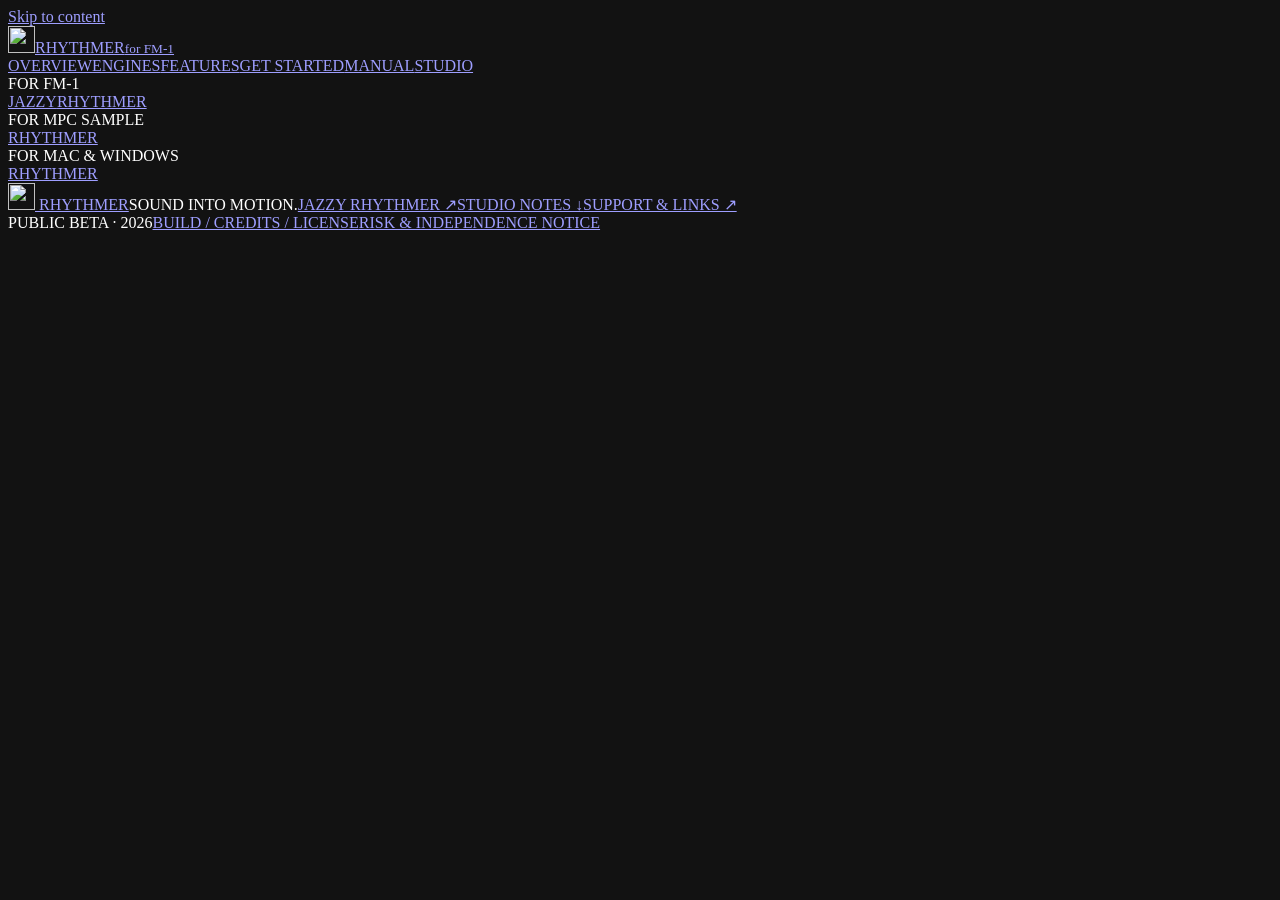
==== index.html @ 92143af5 "Link Rhythmer Engines for Mac and Windows in platform navigation" ====
<!doctype html>
<html lang="en">
<head>
<meta charset="utf-8"><meta name="viewport" content="width=device-width,initial-scale=1">
<meta name="color-scheme" content="dark"><meta name="description" content="Rhythmer is a hands-on groovebox firmware for the M-VAVE FM-1. Shape sounds, build patterns, and find your own groove. Free and open source, built on JIANT.">
<meta property="og:type" content="website"><meta property="og:title" content="Rhythmer — Sound into motion."><meta property="og:description" content="A hands-on groovebox firmware for the FM-1. Shape sounds, build patterns, and find your own groove."><meta property="og:image" content="https://jazzyrhythmer.github.io/rhythmer/assets/updates/rhythmer-update-20261108-youtube.jpg"><meta property="og:url" content="https://jazzyrhythmer.github.io/rhythmer/"><meta name="twitter:card" content="summary_large_image">
<title>Rhythmer — Sound into motion.</title>
<link rel="icon" type="image/svg+xml" href="rhythmer-mark.svg"><link rel="stylesheet" href="styles.css?v=d4d69845d762"><link rel="stylesheet" href="launch.css?v=ef19b8fa7de2">
<link rel="stylesheet" href="jazzy-bridge.css">
<link rel="stylesheet" href="firmware-links.css">
<link rel="stylesheet" href="performance-videos.css?v=2d487d76c0e7">
<link rel="stylesheet" href="platform-navigation.css?v=navigation-20261116.2"><script src="platform-navigation.js?v=navigation-20261116.2" defer></script><link rel="stylesheet" href="support.css?v=support-20261117.1"></head>
<body>
<a class="skip" href="#main">Skip to content</a>
<header class="jr-site-header topbar"><a target="_top" class="jr-brand" href="https://jazzyrhythmer.github.io/rhythmer/#home"><img src="https://jazzyrhythmer.github.io/rhythmer/rhythmer-mark.svg" width="27" height="27" alt=""><span>RHYTHMER</span><small>for FM-1</small></a><nav class="jr-section-nav" aria-label="Site sections"><a target="_top" data-section="overview" href="https://jazzyrhythmer.github.io/rhythmer/#home">OVERVIEW</a><a target="_top" data-section="engines" href="https://jazzyrhythmer.github.io/rhythmer/#instrument">ENGINES</a><a target="_top" data-section="features" href="https://jazzyrhythmer.github.io/rhythmer/#companion">FEATURES</a><a target="_top" data-section="start" href="https://jazzyrhythmer.github.io/rhythmer/#install">GET STARTED</a><a target="_top" data-section="manual" href="https://jazzyrhythmer.github.io/rhythmer/#guide">MANUAL</a><a target="_top" data-section="studio" href="https://jazzyrhythmer.github.io/rhythmer/#support">STUDIO</a></nav><div class="jr-platform-switcher" role="navigation" aria-label="Platforms and instruments"><div class="jr-platform-group" role="group" aria-label="Firmware for FM-1"><span class="jr-platform-label">FOR FM-1</span><div class="jr-platform-links"><a target="_top" href="https://jazzyrhythmer.github.io/jazzy/" aria-label="JAZZY for FM-1">JAZZY</a><a target="_top" href="https://jazzyrhythmer.github.io/rhythmer/#home" aria-label="RHYTHMER for FM-1" aria-current="page">RHYTHMER</a></div></div><div class="jr-platform-group" role="group" aria-label="Firmware for MPC Sample"><span class="jr-platform-label">FOR MPC SAMPLE</span><div class="jr-platform-links"><a target="_top" href="https://jazzyrhythmer.github.io/mpc-sample/#home" aria-label="RHYTHMER OS for MPC Sample">RHYTHMER</a></div></div><div class="jr-platform-group" role="group" aria-label="Instruments for Mac and Windows"><span class="jr-platform-label">FOR MAC &amp; WINDOWS</span><div class="jr-platform-links"><a target="_top" href="https://jazzyrhythmer.github.io/mac/" aria-label="Rhythmer Engines for Mac &amp; Windows">RHYTHMER</a></div></div></div></header>
<main id="main" tabindex="-1"></main>
<footer><div class="footer-top"><a class="brand" href="#home"><img class="rhy-brand-mark" src="rhythmer-mark.svg" alt="" width="27" height="27"> RHYTHMER</a><span>SOUND INTO MOTION.</span><a href="https://jazzyrhythmer.github.io/" target="_blank" rel="noopener noreferrer">JAZZY RHYTHMER ↗</a><a href="#notes">STUDIO NOTES ↓</a><a href="#support">SUPPORT & LINKS ↗</a></div><div class="footer-bottom"><span>PUBLIC BETA · 2026</span><a href="#releases">BUILD / CREDITS / LICENSE</a><a href="LEGAL-NOTICE.txt">RISK & INDEPENDENCE NOTICE</a></div></footer>
<div id="toast" role="status" aria-live="polite"></div>
<script type="module" src="app.js?v=support-20261117.1"></script>
<noscript><p>Enable JavaScript to use the guide and web editor.</p></noscript>
</body></html>
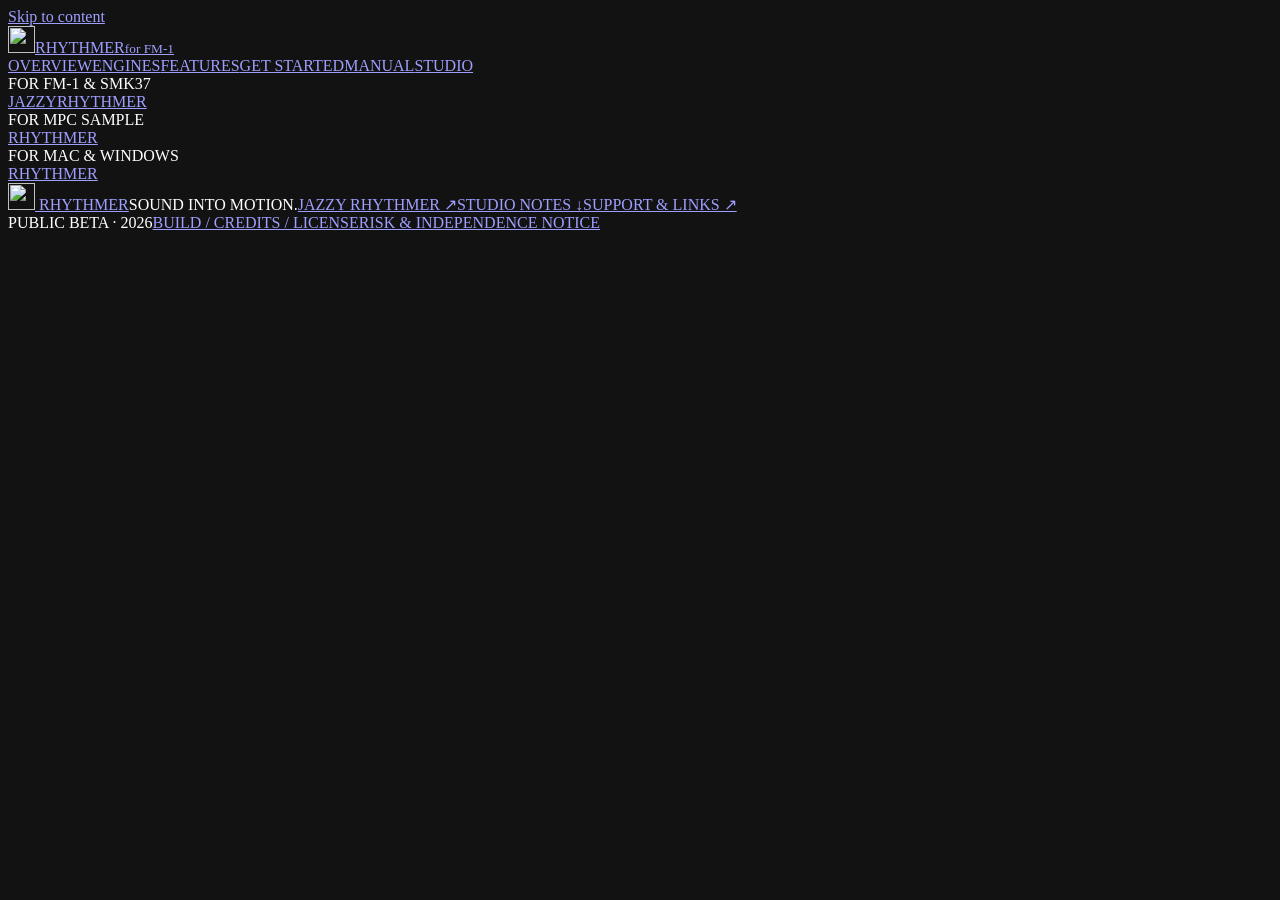
==== commit 0a19c530: "Label the FM-1 and SMK37 firmware navigation group" ====
--- a/index.html
+++ b/index.html
@@ -9,13 +9,13 @@
 <link rel="stylesheet" href="jazzy-bridge.css">
 <link rel="stylesheet" href="firmware-links.css">
 <link rel="stylesheet" href="performance-videos.css?v=2d487d76c0e7">
-<link rel="stylesheet" href="platform-navigation.css?v=navigation-20261116.2"><script src="platform-navigation.js?v=navigation-20261116.2" defer></script><link rel="stylesheet" href="support.css?v=support-20261117.1"></head>
+<link rel="stylesheet" href="platform-navigation.css?v=navigation-20261116.2"><script src="platform-navigation.js?v=navigation-20261116.2" defer></script><link rel="stylesheet" href="support.css?v=support-20261117.1"><link rel="stylesheet" href="smk-companion.css?v=20261126.1"></head>
 <body>
 <a class="skip" href="#main">Skip to content</a>
-<header class="jr-site-header topbar"><a target="_top" class="jr-brand" href="https://jazzyrhythmer.github.io/rhythmer/#home"><img src="https://jazzyrhythmer.github.io/rhythmer/rhythmer-mark.svg" width="27" height="27" alt=""><span>RHYTHMER</span><small>for FM-1</small></a><nav class="jr-section-nav" aria-label="Site sections"><a target="_top" data-section="overview" href="https://jazzyrhythmer.github.io/rhythmer/#home">OVERVIEW</a><a target="_top" data-section="engines" href="https://jazzyrhythmer.github.io/rhythmer/#instrument">ENGINES</a><a target="_top" data-section="features" href="https://jazzyrhythmer.github.io/rhythmer/#companion">FEATURES</a><a target="_top" data-section="start" href="https://jazzyrhythmer.github.io/rhythmer/#install">GET STARTED</a><a target="_top" data-section="manual" href="https://jazzyrhythmer.github.io/rhythmer/#guide">MANUAL</a><a target="_top" data-section="studio" href="https://jazzyrhythmer.github.io/rhythmer/#support">STUDIO</a></nav><div class="jr-platform-switcher" role="navigation" aria-label="Platforms and instruments"><div class="jr-platform-group" role="group" aria-label="Firmware for FM-1"><span class="jr-platform-label">FOR FM-1</span><div class="jr-platform-links"><a target="_top" href="https://jazzyrhythmer.github.io/jazzy/" aria-label="JAZZY for FM-1">JAZZY</a><a target="_top" href="https://jazzyrhythmer.github.io/rhythmer/#home" aria-label="RHYTHMER for FM-1" aria-current="page">RHYTHMER</a></div></div><div class="jr-platform-group" role="group" aria-label="Firmware for MPC Sample"><span class="jr-platform-label">FOR MPC SAMPLE</span><div class="jr-platform-links"><a target="_top" href="https://jazzyrhythmer.github.io/mpc-sample/#home" aria-label="RHYTHMER OS for MPC Sample">RHYTHMER</a></div></div><div class="jr-platform-group" role="group" aria-label="Instruments for Mac and Windows"><span class="jr-platform-label">FOR MAC &amp; WINDOWS</span><div class="jr-platform-links"><a target="_top" href="https://jazzyrhythmer.github.io/mac/" aria-label="Rhythmer Engines for Mac &amp; Windows">RHYTHMER</a></div></div></div></header>
+<header class="jr-site-header topbar"><a target="_top" class="jr-brand" href="https://jazzyrhythmer.github.io/rhythmer/#home"><img src="https://jazzyrhythmer.github.io/rhythmer/rhythmer-mark.svg" width="27" height="27" alt=""><span>RHYTHMER</span><small>for FM-1</small></a><nav class="jr-section-nav" aria-label="Site sections"><a target="_top" data-section="overview" href="https://jazzyrhythmer.github.io/rhythmer/#home">OVERVIEW</a><a target="_top" data-section="engines" href="https://jazzyrhythmer.github.io/rhythmer/#instrument">ENGINES</a><a target="_top" data-section="features" href="https://jazzyrhythmer.github.io/rhythmer/#companion">FEATURES</a><a target="_top" data-section="start" href="https://jazzyrhythmer.github.io/rhythmer/#install">GET STARTED</a><a target="_top" data-section="manual" href="https://jazzyrhythmer.github.io/rhythmer/#guide">MANUAL</a><a target="_top" data-section="studio" href="https://jazzyrhythmer.github.io/rhythmer/#support">STUDIO</a></nav><div class="jr-platform-switcher" role="navigation" aria-label="Platforms and instruments"><div class="jr-platform-group" role="group" aria-label="Firmware for FM-1 &amp; SMK37"><span class="jr-platform-label">FOR FM-1 &amp; SMK37</span><div class="jr-platform-links"><a target="_top" href="https://jazzyrhythmer.github.io/jazzy/" aria-label="JAZZY for FM-1 &amp; SMK37">JAZZY</a><a target="_top" href="https://jazzyrhythmer.github.io/rhythmer/#home" aria-label="RHYTHMER for FM-1 &amp; SMK37" aria-current="page">RHYTHMER</a></div></div><div class="jr-platform-group" role="group" aria-label="Firmware for MPC Sample"><span class="jr-platform-label">FOR MPC SAMPLE</span><div class="jr-platform-links"><a target="_top" href="https://jazzyrhythmer.github.io/mpc-sample/#home" aria-label="RHYTHMER OS for MPC Sample">RHYTHMER</a></div></div><div class="jr-platform-group" role="group" aria-label="Instruments for Mac and Windows"><span class="jr-platform-label">FOR MAC &amp; WINDOWS</span><div class="jr-platform-links"><a target="_top" href="https://jazzyrhythmer.github.io/rhythmer-engines/" aria-label="Rhythmer Engines for Mac &amp; Windows">RHYTHMER</a></div></div></div></header>
 <main id="main" tabindex="-1"></main>
 <footer><div class="footer-top"><a class="brand" href="#home"><img class="rhy-brand-mark" src="rhythmer-mark.svg" alt="" width="27" height="27"> RHYTHMER</a><span>SOUND INTO MOTION.</span><a href="https://jazzyrhythmer.github.io/" target="_blank" rel="noopener noreferrer">JAZZY RHYTHMER ↗</a><a href="#notes">STUDIO NOTES ↓</a><a href="#support">SUPPORT & LINKS ↗</a></div><div class="footer-bottom"><span>PUBLIC BETA · 2026</span><a href="#releases">BUILD / CREDITS / LICENSE</a><a href="LEGAL-NOTICE.txt">RISK & INDEPENDENCE NOTICE</a></div></footer>
 <div id="toast" role="status" aria-live="polite"></div>
-<script type="module" src="app.js?v=support-20261117.1"></script>
+<script type="module" src="app.js?v=smk37-20261127.1"></script>
 <noscript><p>Enable JavaScript to use the guide and web editor.</p></noscript>
 </body></html>
--- a/smk-companion.css
+++ b/smk-companion.css
@@ -0,0 +1,3 @@
+
+/* SMK companion section: same site, same monochrome hierarchy. */
+.smk-companion{border-top:2px solid currentColor;padding-top:40px;margin-top:40px}.smk-companion .smk-grid{display:grid;grid-template-columns:1.2fr 1fr;gap:32px}.smk-companion h2{font-size:clamp(28px,4vw,52px);line-height:1.05;letter-spacing:-.04em;margin:12px 0 24px}.smk-companion p{max-width:66ch;line-height:1.65}.smk-companion .actions{display:flex;flex-wrap:wrap;gap:12px}.smk-companion .smk-spec{border:1px solid #666;padding:22px}.smk-companion .smk-spec strong{display:block;margin-bottom:12px}.start-consent .check{margin:16px 0}.advanced-install{margin:28px 0}.advanced-install>summary{cursor:pointer;padding:20px;border:1px solid #666;font-weight:700} [hidden]{display:none!important}@media(max-width:700px){.smk-companion .smk-grid{grid-template-columns:1fr}}
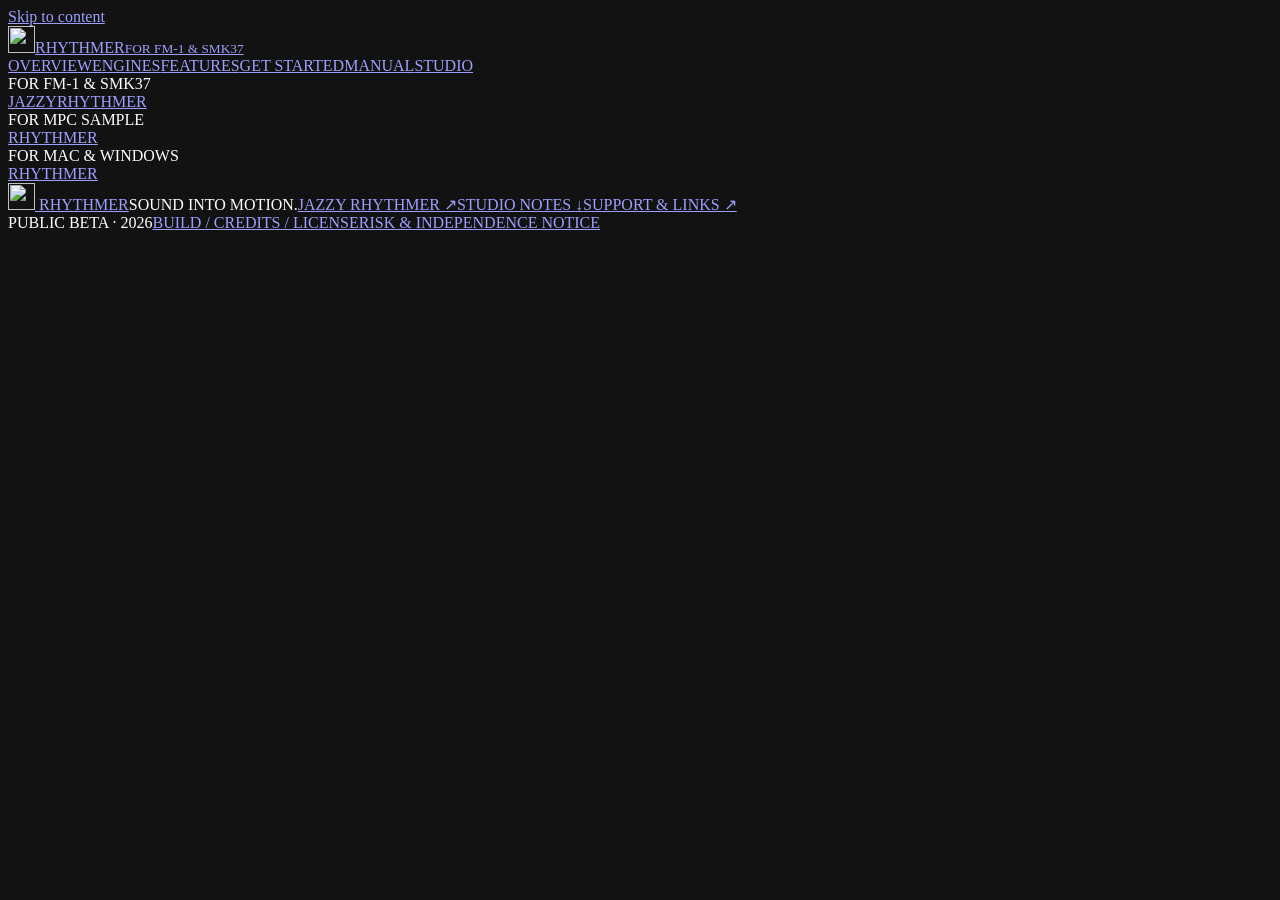
==== commit 392b9965: "Match FM-1 and SMK37 branding beside firmware logos" ====
--- a/index.html
+++ b/index.html
@@ -12,7 +12,7 @@
 <link rel="stylesheet" href="platform-navigation.css?v=navigation-20261116.2"><script src="platform-navigation.js?v=navigation-20261116.2" defer></script><link rel="stylesheet" href="support.css?v=support-20261117.1"><link rel="stylesheet" href="smk-companion.css?v=20261126.1"></head>
 <body>
 <a class="skip" href="#main">Skip to content</a>
-<header class="jr-site-header topbar"><a target="_top" class="jr-brand" href="https://jazzyrhythmer.github.io/rhythmer/#home"><img src="https://jazzyrhythmer.github.io/rhythmer/rhythmer-mark.svg" width="27" height="27" alt=""><span>RHYTHMER</span><small>for FM-1</small></a><nav class="jr-section-nav" aria-label="Site sections"><a target="_top" data-section="overview" href="https://jazzyrhythmer.github.io/rhythmer/#home">OVERVIEW</a><a target="_top" data-section="engines" href="https://jazzyrhythmer.github.io/rhythmer/#instrument">ENGINES</a><a target="_top" data-section="features" href="https://jazzyrhythmer.github.io/rhythmer/#companion">FEATURES</a><a target="_top" data-section="start" href="https://jazzyrhythmer.github.io/rhythmer/#install">GET STARTED</a><a target="_top" data-section="manual" href="https://jazzyrhythmer.github.io/rhythmer/#guide">MANUAL</a><a target="_top" data-section="studio" href="https://jazzyrhythmer.github.io/rhythmer/#support">STUDIO</a></nav><div class="jr-platform-switcher" role="navigation" aria-label="Platforms and instruments"><div class="jr-platform-group" role="group" aria-label="Firmware for FM-1 &amp; SMK37"><span class="jr-platform-label">FOR FM-1 &amp; SMK37</span><div class="jr-platform-links"><a target="_top" href="https://jazzyrhythmer.github.io/jazzy/" aria-label="JAZZY for FM-1 &amp; SMK37">JAZZY</a><a target="_top" href="https://jazzyrhythmer.github.io/rhythmer/#home" aria-label="RHYTHMER for FM-1 &amp; SMK37" aria-current="page">RHYTHMER</a></div></div><div class="jr-platform-group" role="group" aria-label="Firmware for MPC Sample"><span class="jr-platform-label">FOR MPC SAMPLE</span><div class="jr-platform-links"><a target="_top" href="https://jazzyrhythmer.github.io/mpc-sample/#home" aria-label="RHYTHMER OS for MPC Sample">RHYTHMER</a></div></div><div class="jr-platform-group" role="group" aria-label="Instruments for Mac and Windows"><span class="jr-platform-label">FOR MAC &amp; WINDOWS</span><div class="jr-platform-links"><a target="_top" href="https://jazzyrhythmer.github.io/rhythmer-engines/" aria-label="Rhythmer Engines for Mac &amp; Windows">RHYTHMER</a></div></div></div></header>
+<header class="jr-site-header topbar"><a target="_top" class="jr-brand" href="https://jazzyrhythmer.github.io/rhythmer/#home"><img src="https://jazzyrhythmer.github.io/rhythmer/rhythmer-mark.svg" width="27" height="27" alt=""><span>RHYTHMER</span><small>FOR FM-1 &amp; SMK37</small></a><nav class="jr-section-nav" aria-label="Site sections"><a target="_top" data-section="overview" href="https://jazzyrhythmer.github.io/rhythmer/#home">OVERVIEW</a><a target="_top" data-section="engines" href="https://jazzyrhythmer.github.io/rhythmer/#instrument">ENGINES</a><a target="_top" data-section="features" href="https://jazzyrhythmer.github.io/rhythmer/#companion">FEATURES</a><a target="_top" data-section="start" href="https://jazzyrhythmer.github.io/rhythmer/#install">GET STARTED</a><a target="_top" data-section="manual" href="https://jazzyrhythmer.github.io/rhythmer/#guide">MANUAL</a><a target="_top" data-section="studio" href="https://jazzyrhythmer.github.io/rhythmer/#support">STUDIO</a></nav><div class="jr-platform-switcher" role="navigation" aria-label="Platforms and instruments"><div class="jr-platform-group" role="group" aria-label="Firmware for FM-1 &amp; SMK37"><span class="jr-platform-label">FOR FM-1 &amp; SMK37</span><div class="jr-platform-links"><a target="_top" href="https://jazzyrhythmer.github.io/jazzy/" aria-label="JAZZY for FM-1 &amp; SMK37">JAZZY</a><a target="_top" href="https://jazzyrhythmer.github.io/rhythmer/#home" aria-label="RHYTHMER for FM-1 &amp; SMK37" aria-current="page">RHYTHMER</a></div></div><div class="jr-platform-group" role="group" aria-label="Firmware for MPC Sample"><span class="jr-platform-label">FOR MPC SAMPLE</span><div class="jr-platform-links"><a target="_top" href="https://jazzyrhythmer.github.io/mpc-sample/#home" aria-label="RHYTHMER OS for MPC Sample">RHYTHMER</a></div></div><div class="jr-platform-group" role="group" aria-label="Instruments for Mac and Windows"><span class="jr-platform-label">FOR MAC &amp; WINDOWS</span><div class="jr-platform-links"><a target="_top" href="https://jazzyrhythmer.github.io/rhythmer-engines/" aria-label="Rhythmer Engines for Mac &amp; Windows">RHYTHMER</a></div></div></div></header>
 <main id="main" tabindex="-1"></main>
 <footer><div class="footer-top"><a class="brand" href="#home"><img class="rhy-brand-mark" src="rhythmer-mark.svg" alt="" width="27" height="27"> RHYTHMER</a><span>SOUND INTO MOTION.</span><a href="https://jazzyrhythmer.github.io/" target="_blank" rel="noopener noreferrer">JAZZY RHYTHMER ↗</a><a href="#notes">STUDIO NOTES ↓</a><a href="#support">SUPPORT & LINKS ↗</a></div><div class="footer-bottom"><span>PUBLIC BETA · 2026</span><a href="#releases">BUILD / CREDITS / LICENSE</a><a href="LEGAL-NOTICE.txt">RISK & INDEPENDENCE NOTICE</a></div></footer>
 <div id="toast" role="status" aria-live="polite"></div>
